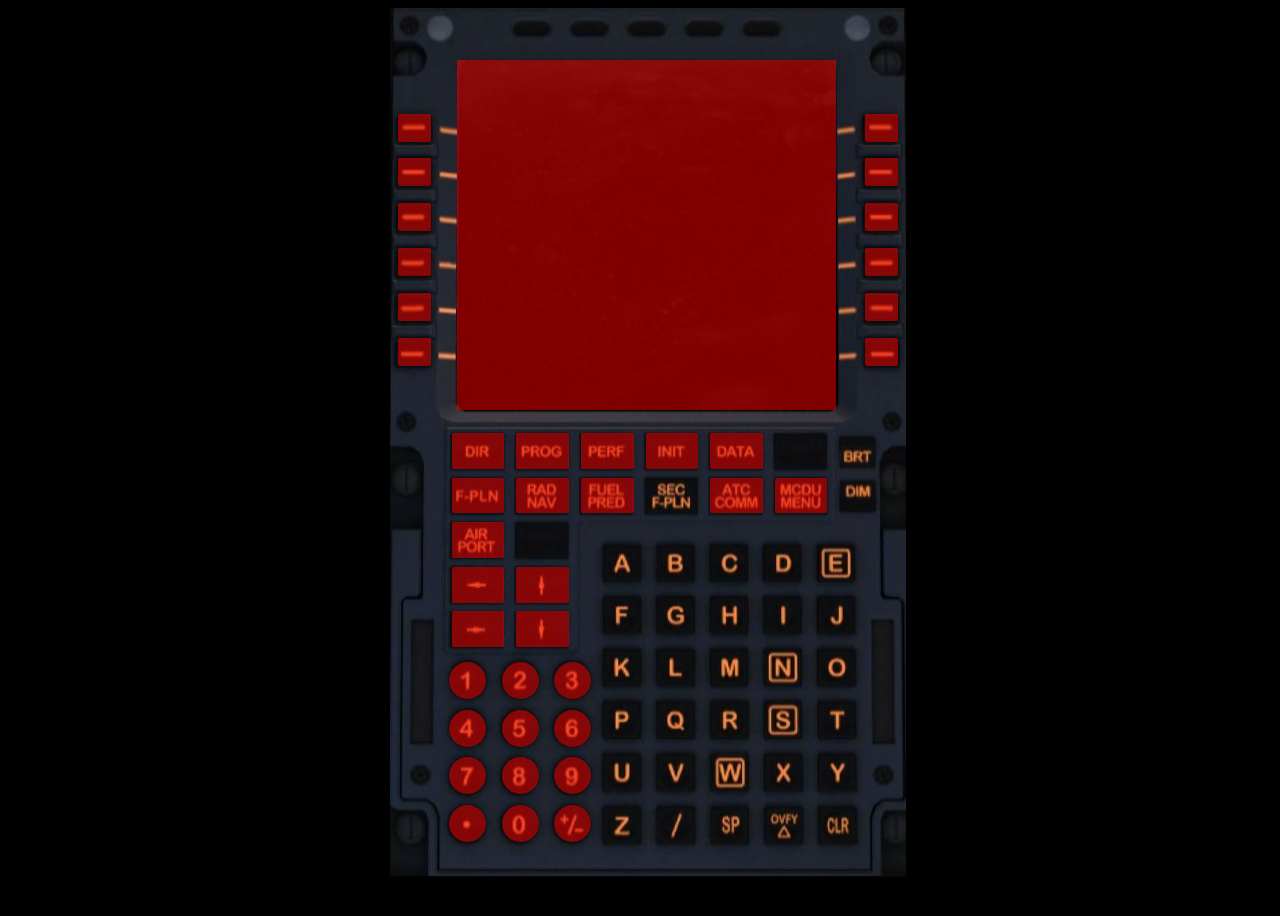
==== mcdu.html @ 5a7c3a77 "feat: implements number buttons" ====
<!DOCTYPE html>
<html>
    <head>
        <title>A320 MCDU</title>
        <link rel="stylesheet" href="css/mcdu.css" />
    </head>
    <body data-used-universe="1" data-showbuttons="1">
        <div class="mcdu">
            <div class="mcdu-panel">
                <img src="img/mcdu-bg.png" />
                <div class="mcdu-bg">
                    <div class="mcdu-lcd">
                        <img src="" data-element="lcdimage" class="screen-img" />
                        <img src="" data-element="lcdimage" class="screen-glow" />
                    </div>
                    <div class="mcdu-lcd-dust">
                        <img src="img/dust2.png" />
                    </div>
                </div>
                <div class="mcdu-fg">
                    <div class="btngroup-lsk">
                        <div data-button="lskbutton:1" class="skbutton sk-1"></div>
                        <div data-button="lskbutton:2" class="skbutton sk-2"></div>
                        <div data-button="lskbutton:3" class="skbutton sk-3"></div>
                        <div data-button="lskbutton:4" class="skbutton sk-4"></div>
                        <div data-button="lskbutton:5" class="skbutton sk-5"></div>
                        <div data-button="lskbutton:6" class="skbutton sk-6"></div>
                    </div>
                    <div class="btngroup-rsk">
                        <div data-button="rskbutton:1" class="skbutton sk-1"></div>
                        <div data-button="rskbutton:2" class="skbutton sk-2"></div>
                        <div data-button="rskbutton:3" class="skbutton sk-3"></div>
                        <div data-button="rskbutton:4" class="skbutton sk-4"></div>
                        <div data-button="rskbutton:5" class="skbutton sk-5"></div>
                        <div data-button="rskbutton:6" class="skbutton sk-6"></div>
                    </div>
                    <div class="menu-row1">
                        <div data-button="pagebutton:dirto" class="menubutton menu-col1"></div>
                        <div data-button="pagebutton:prog" class="menubutton menu-col2"></div>
                        <div data-button="pagebutton:perf" class="menubutton menu-col3"></div>
                        <div data-button="pagebutton:init" class="menubutton menu-col4"></div>
                        <div data-button="pagebutton:data" class="menubutton menu-col5"></div>    
                    </div>

                    <div class="menu-row2">
                        <div data-button="pagebutton:f-pln" class="menubutton menu-col1"></div>
                        <div data-button="pagebutton:radnav" class="menubutton menu-col2"></div>
                        <div data-button="pagebutton:fuel-pred" class="menubutton menu-col3"></div>
                        <div data-button="pagebutton:atc" class="menubutton menu-col5"></div>
                        <div data-button="pagebutton:mcdu" class="menubutton menu-col6"></div>
                    </div>

                    <div class="menu-row3">
                        <div data-button="pagebutton:airport" class="menubutton menu-col1"></div>
                    </div>

                    <div class="menu-row4">
                        <div data-button="arrowbutton:left" class="menubutton menu-col1"></div>
                        <div data-button="arrowbutton:up" class="menubutton menu-col2"></div>
                    </div>

                    <div class="menu-row5">
                        <div data-button="arrowbutton:right" class="menubutton menu-row5 menu-col1"></div>
                        <div data-button="arrowbutton:down" class="menubutton menu-row5 menu-col2"></div>
                    </div>

                    <div class="number-row1">
                        <div data-button="button:1" class="numberbutton number-col1"></div>
                        <div data-button="button:2" class="numberbutton number-col2"></div>
                        <div data-button="button:3" class="numberbutton number-col3"></div>
                    </div>
                    <div class="number-row2">
                        <div data-button="button:4" class="numberbutton number-col1"></div>
                        <div data-button="button:5" class="numberbutton number-col2"></div>
                        <div data-button="button:6" class="numberbutton number-col3"></div>
                    </div>
                    <div class="number-row3">
                        <div data-button="button:7" class="numberbutton number-col1"></div>
                        <div data-button="button:8" class="numberbutton number-col2"></div>
                        <div data-button="button:9" class="numberbutton number-col3"></div>
                    </div>
                    <div class="number-row4">
                        <div data-button="button:." class="numberbutton number-col1"></div>
                        <div data-button="button:0" class="numberbutton number-col2"></div>
                        <div data-button="button:+" class="numberbutton number-col3"></div>
                    </div>

                </div>
                <div data-button="toggleUsedUniverse" class="glassbutton">
                </div>
            </div>
        </div>
        <script src="js/mcdu.js">
        </script>
    </body>
</html>
---- css/mcdu.css ----
body {
    background-color: #000;
    width: 100vw;
    height: 100vh;
    overflow: hidden;
}

.mcdu {
    display:flex;
    justify-content:center; 
}

.mcdu-panel {
    position: relative;
    display: inline-block;
}

.mcdu-panel > img {
    z-index:10;
    max-height: 100vh;
}

.mcdu-bg, .mcdu-fg {
    width: 100%;
    height: 100%;
    position: absolute;
    left: 0;
    top: 0;
    overflow: hidden;
}

.mcdu-bg {
    z-index: -1;
}

.mcdu-lcd {
    background-color:#000;
    width: 100%;
    height: 100%;
}

.mcdu-lcd img {
    position: absolute;
    top: 7.1%;
    left: 12.5%;
    width: 74.8%;
}

[data-used-universe="1"] .screen-glow {
    filter: brightness(50) blur(0.2vh);
    opacity: 0.15;
}

.mcdu-lcd-dust img {
    display: none;
    position: absolute;
    top: 6%;
    left: 13%;
    width: 73.5%;
    opacity: 0.5;
    transform: scale(-1,1);
    filter: blur(0.1vh);
}

[data-used-universe="1"] .mcdu-lcd-dust img {
    display: inline-block;
}

[data-button] {
    position: absolute;
}

[data-showbuttons="1"] [data-button] {
    background-color: red;
    opacity: 0.5;
}

.glassbutton {
    top: 6%;
    left: 13%;
    width: 73.5%;
    height: 40%    
}

.skbutton {
    width: 6.5%;
    height: 3.2%;
    border-radius: 0.2vh;
}

.menubutton {
    width: 10.1%;
    height: 4.1%;
    border-radius: 0.2vh;
}

.numberbutton {
    width: 7.2%;
    padding-bottom: 7.2%;
    border-radius: 50%;
}

.btngroup-lsk .skbutton {
    left: 1.5%;
}

.btngroup-rsk .skbutton {
    right: 1.5%;
}

.sk-1 {
    top: 12.1%;
}

.sk-2 {
    top: 17.2%;
}

.sk-3 {
    top: 22.3%;
}

.sk-4 {
    top: 27.5%;
}

.sk-5 {
    top: 32.7%;
}

.sk-6 {
    top: 37.8%;
}

.menu-row1 .menubutton {
    top: 48.7%;
}

.menu-row2 .menubutton {
    top: 53.8%;
}

.menu-row3 .menubutton {
    top: 58.9%;
}

.menu-row4 .menubutton {
    top: 64%;
}

.menu-row5 .menubutton {
    top: 69.1%;
}

.menu-col1 {
    left: 12%;
}

.menu-col2 {
    left: 24.5%;
}

.menu-col3 {
    left: 37.1%;
}

.menu-col4 {
    left: 49.6%;
}

.menu-col5 {
    left: 62.1%;
}

.menu-col6 {
    left: 74.6%;
}

.number-row1 .numberbutton {
    top: 74.9%;
}

.number-row2 .numberbutton {
    top: 80.4%;
}

.number-row3 .numberbutton {
    top: 85.8%;
}

.number-row4 .numberbutton {
    top: 91.3%;
}

.number-col1 {
    left: 11.5%;
}

.number-col2 {
    left: 21.7%;
}

.number-col3 {
    left: 31.7%;
}
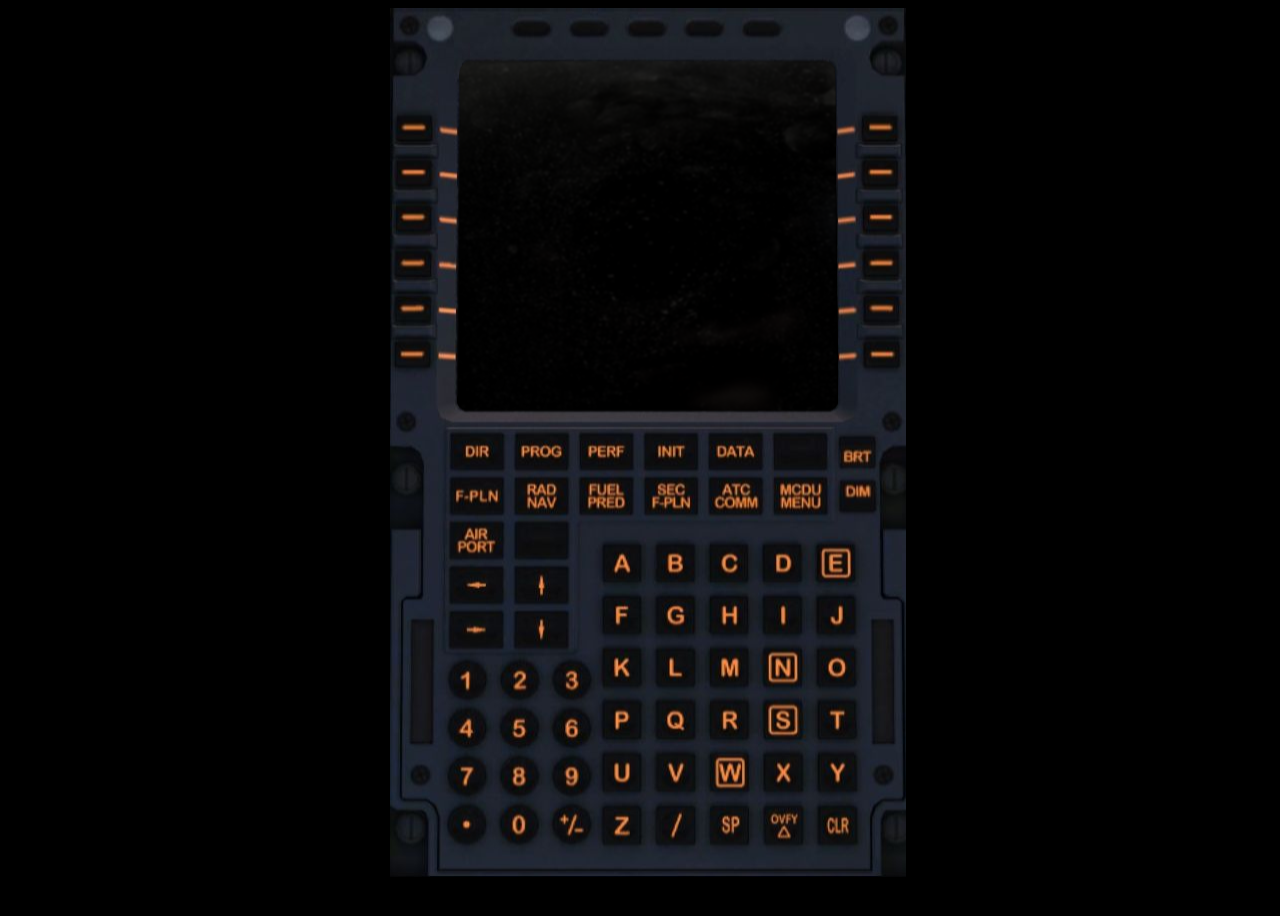
==== commit 25a9d299: "feat: simulates the +/- key behaviour" ====
--- a/mcdu.html
+++ b/mcdu.html
@@ -4,7 +4,7 @@
         <title>A320 MCDU</title>
         <link rel="stylesheet" href="css/mcdu.css" />
     </head>
-    <body data-used-universe="1" data-showbuttons="1">
+    <body data-used-universe="1" data-showbuttons="0">
         <div class="mcdu">
             <div class="mcdu-panel">
                 <img src="img/mcdu-bg.png" />
@@ -82,7 +82,7 @@
                     <div class="number-row4">
                         <div data-button="button:." class="numberbutton number-col1"></div>
                         <div data-button="button:0" class="numberbutton number-col2"></div>
-                        <div data-button="button:+" class="numberbutton number-col3"></div>
+                        <div data-button="button:-" class="numberbutton number-col3"></div>
                     </div>
 
                 </div>
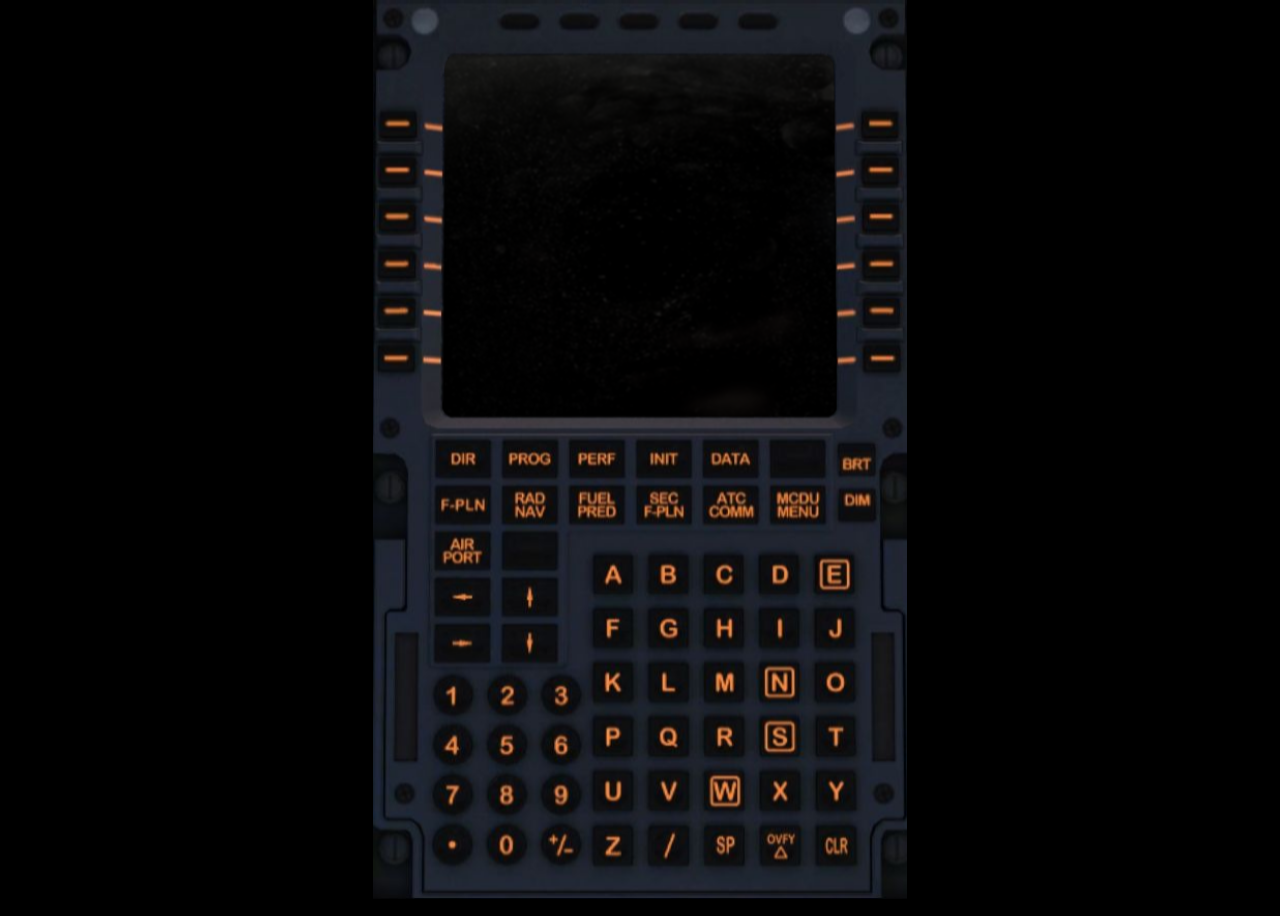
==== commit c261230f: "feat: content scales properly on different screens" ====
--- a/mcdu.html
+++ b/mcdu.html
@@ -2,90 +2,137 @@
 <html>
     <head>
         <title>A320 MCDU</title>
+        <meta name="apple-mobile-web-app-status-bar" content="#db4938" />
+        <link rel="manifest" href="mcdu_manifest.json" />
         <link rel="stylesheet" href="css/mcdu.css" />
     </head>
     <body data-used-universe="1" data-showbuttons="0">
         <div class="mcdu">
-            <div class="mcdu-panel">
-                <img src="img/mcdu-bg.png" />
-                <div class="mcdu-bg">
-                    <div class="mcdu-lcd">
-                        <img src="" data-element="lcdimage" class="screen-img" />
-                        <img src="" data-element="lcdimage" class="screen-glow" />
-                    </div>
-                    <div class="mcdu-lcd-dust">
-                        <img src="img/dust2.png" />
-                    </div>
+            <img src="img/mcdu-bg.png" class="mcdu_case" />
+            <div class="mcdu-glass">
+                <img src="" data-element="lcdimage" class="screen-img" />
+                <img src="" data-element="lcdimage" class="screen-glow" />
+                <img src="img/dust2.png" class="mcdu-glass--dust" />
+            </div>
+            <div class="mcdu-fg">
+    
+                <div class="skbuttons-left">
+                    <div data-button="lskbutton:1" class="skbutton sk-1"></div>
+                    <div data-button="lskbutton:2" class="skbutton sk-2"></div>
+                    <div data-button="lskbutton:3" class="skbutton sk-3"></div>
+                    <div data-button="lskbutton:4" class="skbutton sk-4"></div>
+                    <div data-button="lskbutton:5" class="skbutton sk-5"></div>
+                    <div data-button="lskbutton:6" class="skbutton sk-6"></div>
                 </div>
-                <div class="mcdu-fg">
-                    <div class="btngroup-lsk">
-                        <div data-button="lskbutton:1" class="skbutton sk-1"></div>
-                        <div data-button="lskbutton:2" class="skbutton sk-2"></div>
-                        <div data-button="lskbutton:3" class="skbutton sk-3"></div>
-                        <div data-button="lskbutton:4" class="skbutton sk-4"></div>
-                        <div data-button="lskbutton:5" class="skbutton sk-5"></div>
-                        <div data-button="lskbutton:6" class="skbutton sk-6"></div>
-                    </div>
-                    <div class="btngroup-rsk">
-                        <div data-button="rskbutton:1" class="skbutton sk-1"></div>
-                        <div data-button="rskbutton:2" class="skbutton sk-2"></div>
-                        <div data-button="rskbutton:3" class="skbutton sk-3"></div>
-                        <div data-button="rskbutton:4" class="skbutton sk-4"></div>
-                        <div data-button="rskbutton:5" class="skbutton sk-5"></div>
-                        <div data-button="rskbutton:6" class="skbutton sk-6"></div>
-                    </div>
-                    <div class="menu-row1">
-                        <div data-button="pagebutton:dirto" class="menubutton menu-col1"></div>
-                        <div data-button="pagebutton:prog" class="menubutton menu-col2"></div>
-                        <div data-button="pagebutton:perf" class="menubutton menu-col3"></div>
-                        <div data-button="pagebutton:init" class="menubutton menu-col4"></div>
-                        <div data-button="pagebutton:data" class="menubutton menu-col5"></div>    
-                    </div>
-
-                    <div class="menu-row2">
-                        <div data-button="pagebutton:f-pln" class="menubutton menu-col1"></div>
-                        <div data-button="pagebutton:radnav" class="menubutton menu-col2"></div>
-                        <div data-button="pagebutton:fuel-pred" class="menubutton menu-col3"></div>
-                        <div data-button="pagebutton:atc" class="menubutton menu-col5"></div>
-                        <div data-button="pagebutton:mcdu" class="menubutton menu-col6"></div>
-                    </div>
-
-                    <div class="menu-row3">
-                        <div data-button="pagebutton:airport" class="menubutton menu-col1"></div>
-                    </div>
-
-                    <div class="menu-row4">
-                        <div data-button="arrowbutton:left" class="menubutton menu-col1"></div>
-                        <div data-button="arrowbutton:up" class="menubutton menu-col2"></div>
-                    </div>
-
-                    <div class="menu-row5">
-                        <div data-button="arrowbutton:right" class="menubutton menu-row5 menu-col1"></div>
-                        <div data-button="arrowbutton:down" class="menubutton menu-row5 menu-col2"></div>
-                    </div>
-
-                    <div class="number-row1">
-                        <div data-button="button:1" class="numberbutton number-col1"></div>
-                        <div data-button="button:2" class="numberbutton number-col2"></div>
-                        <div data-button="button:3" class="numberbutton number-col3"></div>
-                    </div>
-                    <div class="number-row2">
-                        <div data-button="button:4" class="numberbutton number-col1"></div>
-                        <div data-button="button:5" class="numberbutton number-col2"></div>
-                        <div data-button="button:6" class="numberbutton number-col3"></div>
-                    </div>
-                    <div class="number-row3">
-                        <div data-button="button:7" class="numberbutton number-col1"></div>
-                        <div data-button="button:8" class="numberbutton number-col2"></div>
-                        <div data-button="button:9" class="numberbutton number-col3"></div>
-                    </div>
-                    <div class="number-row4">
-                        <div data-button="button:." class="numberbutton number-col1"></div>
-                        <div data-button="button:0" class="numberbutton number-col2"></div>
-                        <div data-button="button:-" class="numberbutton number-col3"></div>
-                    </div>
-
+    
+                <div class="skbuttons-right">
+                    <div data-button="rskbutton:1" class="skbutton sk-1"></div>
+                    <div data-button="rskbutton:2" class="skbutton sk-2"></div>
+                    <div data-button="rskbutton:3" class="skbutton sk-3"></div>
+                    <div data-button="rskbutton:4" class="skbutton sk-4"></div>
+                    <div data-button="rskbutton:5" class="skbutton sk-5"></div>
+                    <div data-button="rskbutton:6" class="skbutton sk-6"></div>
                 </div>
+    
+                <div class="menu-row1">
+                    <div data-button="pagebutton:dirto" class="menubutton menu-col1"></div>
+                    <div data-button="pagebutton:prog" class="menubutton menu-col2"></div>
+                    <div data-button="pagebutton:perf" class="menubutton menu-col3"></div>
+                    <div data-button="pagebutton:init" class="menubutton menu-col4"></div>
+                    <div data-button="pagebutton:data" class="menubutton menu-col5"></div>
+                </div>
+    
+                <div class="menu-row2">
+                    <div data-button="pagebutton:f-pln" class="menubutton menu-col1"></div>
+                    <div data-button="pagebutton:radnav" class="menubutton menu-col2"></div>
+                    <div data-button="pagebutton:fuel-pred" class="menubutton menu-col3"></div>
+                    <div data-button="pagebutton:atc" class="menubutton menu-col5"></div>
+                    <div data-button="pagebutton:mcdu" class="menubutton menu-col6"></div>
+                </div>
+    
+                <div class="menu-row3">
+                    <div data-button="pagebutton:airport" class="menubutton menu-col1"></div>
+                </div>
+    
+                <div class="menu-row4">
+                    <div data-button="arrowbutton:left" class="menubutton menu-col1"></div>
+                    <div data-button="arrowbutton:up" class="menubutton menu-col2"></div>
+                </div>
+    
+                <div class="menu-row5">
+                    <div data-button="arrowbutton:right" class="menubutton menu-row5 menu-col1"></div>
+                    <div data-button="arrowbutton:down" class="menubutton menu-row5 menu-col2"></div>
+                </div>
+    
+                <div class="number-row1">
+                    <div data-button="button:1" class="numberbutton number-col1"></div>
+                    <div data-button="button:2" class="numberbutton number-col2"></div>
+                    <div data-button="button:3" class="numberbutton number-col3"></div>
+                </div>
+                <div class="number-row2">
+                    <div data-button="button:4" class="numberbutton number-col1"></div>
+                    <div data-button="button:5" class="numberbutton number-col2"></div>
+                    <div data-button="button:6" class="numberbutton number-col3"></div>
+                </div>
+                <div class="number-row3">
+                    <div data-button="button:7" class="numberbutton number-col1"></div>
+                    <div data-button="button:8" class="numberbutton number-col2"></div>
+                    <div data-button="button:9" class="numberbutton number-col3"></div>
+                </div>
+                <div class="number-row4">
+                    <div data-button="button:." class="numberbutton number-col1"></div>
+                    <div data-button="button:0" class="numberbutton number-col2"></div>
+                    <div data-button="button:-" class="numberbutton number-col3"></div>
+                </div>
+    
+                <div class="alphabutton-row1">
+                    <div data-button="button:A" class="alphabutton alphabutton-col1"></div>
+                    <div data-button="button:B" class="alphabutton alphabutton-col2"></div>
+                    <div data-button="button:C" class="alphabutton alphabutton-col3"></div>
+                    <div data-button="button:D" class="alphabutton alphabutton-col4"></div>
+                    <div data-button="button:E" class="alphabutton alphabutton-col5"></div>
+                </div>
+    
+                <div class="alphabutton-row2">
+                    <div data-button="button:F" class="alphabutton alphabutton-col1"></div>
+                    <div data-button="button:G" class="alphabutton alphabutton-col2"></div>
+                    <div data-button="button:H" class="alphabutton alphabutton-col3"></div>
+                    <div data-button="button:I" class="alphabutton alphabutton-col4"></div>
+                    <div data-button="button:J" class="alphabutton alphabutton-col5"></div>
+                </div>
+    
+                <div class="alphabutton-row3">
+                    <div data-button="button:K" class="alphabutton alphabutton-col1"></div>
+                    <div data-button="button:L" class="alphabutton alphabutton-col2"></div>
+                    <div data-button="button:M" class="alphabutton alphabutton-col3"></div>
+                    <div data-button="button:N" class="alphabutton alphabutton-col4"></div>
+                    <div data-button="button:O" class="alphabutton alphabutton-col5"></div>
+                </div>
+    
+                <div class="alphabutton-row4">
+                    <div data-button="button:P" class="alphabutton alphabutton-col1"></div>
+                    <div data-button="button:Q" class="alphabutton alphabutton-col2"></div>
+                    <div data-button="button:R" class="alphabutton alphabutton-col3"></div>
+                    <div data-button="button:S" class="alphabutton alphabutton-col4"></div>
+                    <div data-button="button:T" class="alphabutton alphabutton-col5"></div>
+                </div>
+    
+                <div class="alphabutton-row5">
+                    <div data-button="button:U" class="alphabutton alphabutton-col1"></div>
+                    <div data-button="button:V" class="alphabutton alphabutton-col2"></div>
+                    <div data-button="button:W" class="alphabutton alphabutton-col3"></div>
+                    <div data-button="button:X" class="alphabutton alphabutton-col4"></div>
+                    <div data-button="button:Y" class="alphabutton alphabutton-col5"></div>
+                </div>
+    
+                <div class="alphabutton-row6">
+                    <div data-button="button:Z" class="alphabutton alphabutton-col1"></div>
+                    <div data-button="button:/" class="alphabutton alphabutton-col2"></div>
+                    <div data-button="button:SP" class="alphabutton alphabutton-col3"></div>
+                    <div data-button="button:OVFY" class="alphabutton alphabutton-col4"></div>
+                    <div data-button="button:CLR" class="alphabutton alphabutton-col5"></div>
+                </div>
+    
                 <div data-button="toggleUsedUniverse" class="glassbutton">
                 </div>
             </div>
--- a/css/mcdu.css
+++ b/css/mcdu.css
@@ -1,69 +1,78 @@
 body {
-    background-color: #000;
     width: 100vw;
     height: 100vh;
     overflow: hidden;
+    background-color: #000;
 }
 
 .mcdu {
-    display:flex;
-    justify-content:center; 
-}
-
-.mcdu-panel {
-    position: relative;
-    display: inline-block;
-}
-
-.mcdu-panel > img {
-    z-index:10;
+    width: 100vw;
+    height: calc(100vw / .593);
     max-height: 100vh;
-}
-
-.mcdu-bg, .mcdu-fg {
+    max-width: calc(100vh * .593);
+    position: absolute;
+    margin: auto;
+    top: 0;
+    left: 0;
+    right: 0;
+}
+
+.mcdu_case {
+    display: block;
+    width: 100%;
+    height: auto;
+}
+
+.mcdu-glass {
+    position: absolute;
+    top: 0;
+    left: 0;
     width: 100%;
     height: 100%;
-    position: absolute;
-    left: 0;
-    top: 0;
+    z-index: -1;
     overflow: hidden;
 }
 
-.mcdu-bg {
-    z-index: -1;
-}
-
-.mcdu-lcd {
-    background-color:#000;
-    width: 100%;
-    height: 100%;
-}
-
-.mcdu-lcd img {
-    position: absolute;
-    top: 7.1%;
-    left: 12.5%;
-    width: 74.8%;
-}
-
-[data-used-universe="1"] .screen-glow {
-    filter: brightness(50) blur(0.2vh);
-    opacity: 0.15;
-}
-
-.mcdu-lcd-dust img {
+.mcdu-glass--dust {
     display: none;
     position: absolute;
     top: 6%;
     left: 13%;
     width: 73.5%;
     opacity: 0.5;
-    transform: scale(-1,1);
+    transform: scale(-1, 1);
     filter: blur(0.1vh);
 }
 
-[data-used-universe="1"] .mcdu-lcd-dust img {
+[data-used-universe="1"] .mcdu-glass--dust {
     display: inline-block;
+}
+
+.screen-img,
+.screen-glow {
+    position: absolute;
+    top: 7.2%;
+    left: 12.5%;
+    width: 74.8%;
+}
+
+.screen-glow {
+    display: none;
+}
+
+[data-used-universe="1"] .screen-glow {
+    display: inline-block;
+    filter: brightness(50) blur(0.2vh);
+    opacity: 0.15;
+}
+
+
+.mcdu-fg {
+    position: absolute;
+    top: 0.3%;
+    left: 0;
+    width: 100%;
+    height: 100%;
 }
 
 [data-button] {
@@ -79,7 +88,7 @@
     top: 6%;
     left: 13%;
     width: 73.5%;
-    height: 40%    
+    height: 40%
 }
 
 .skbutton {
@@ -100,11 +109,17 @@
     border-radius: 50%;
 }
 
-.btngroup-lsk .skbutton {
+.alphabutton {
+    width: 7.2%;
+    padding-bottom: 7.2%;
+    border-radius: 0.2vh;
+}
+
+.skbuttons-left .skbutton {
     left: 1.5%;
 }
 
-.btngroup-rsk .skbutton {
+.skbuttons-right .skbutton {
     right: 1.5%;
 }
 
@@ -203,3 +218,47 @@
 .number-col3 {
     left: 31.7%;
 }
+
+.alphabutton-row1 .alphabutton {
+    top: 61.5%;
+}
+
+.alphabutton-row2 .alphabutton {
+    top: 67.3%;
+}
+
+.alphabutton-row3 .alphabutton {
+    top: 73.4%;
+}
+
+.alphabutton-row4 .alphabutton {
+    top: 79.4%;
+}
+
+.alphabutton-row5 .alphabutton {
+    top: 85.4%;
+}
+
+.alphabutton-row6 .alphabutton {
+    top: 91.4%;
+}
+
+.alphabutton-col1 {
+    left: 41.5%;
+}
+
+.alphabutton-col2 {
+    left: 51.8%;
+}
+
+.alphabutton-col3 {
+    left: 62.2%;
+}
+
+.alphabutton-col4 {
+    left: 72.57%;
+}
+
+.alphabutton-col5 {
+    left: 82.9%;
+}
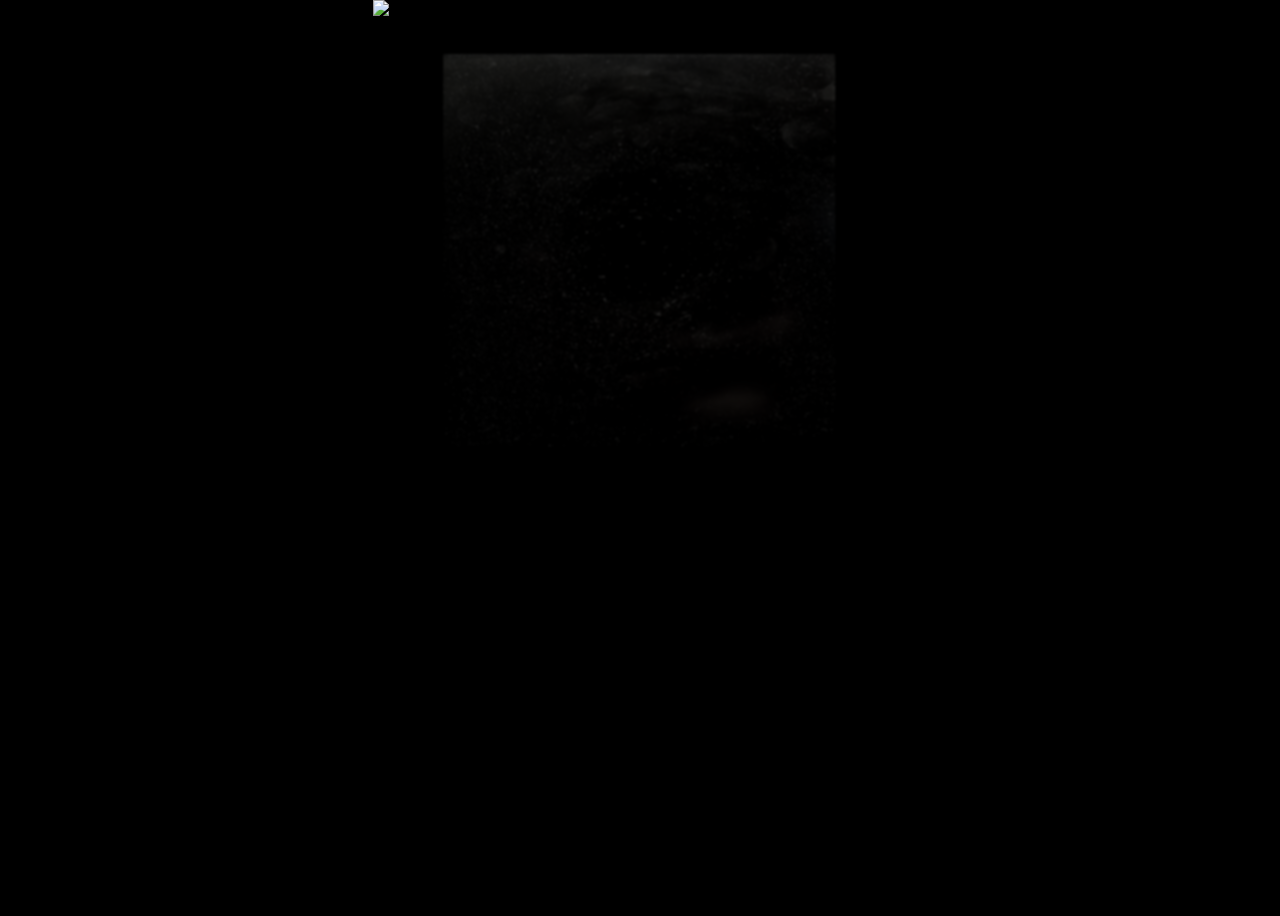
==== commit 06defd28: "feat: adds double-tap-zoom prevention" ====
--- a/mcdu.html
+++ b/mcdu.html
@@ -8,7 +8,7 @@
     </head>
     <body data-used-universe="1" data-showbuttons="0">
         <div class="mcdu">
-            <img src="img/mcdu-bg.png" class="mcdu_case" />
+            <img src="img/mcdu-bg-day.png" class="mcdu_case" />
             <div class="mcdu-glass">
                 <img src="" data-element="lcdimage" class="screen-img" />
                 <img src="" data-element="lcdimage" class="screen-glow" />
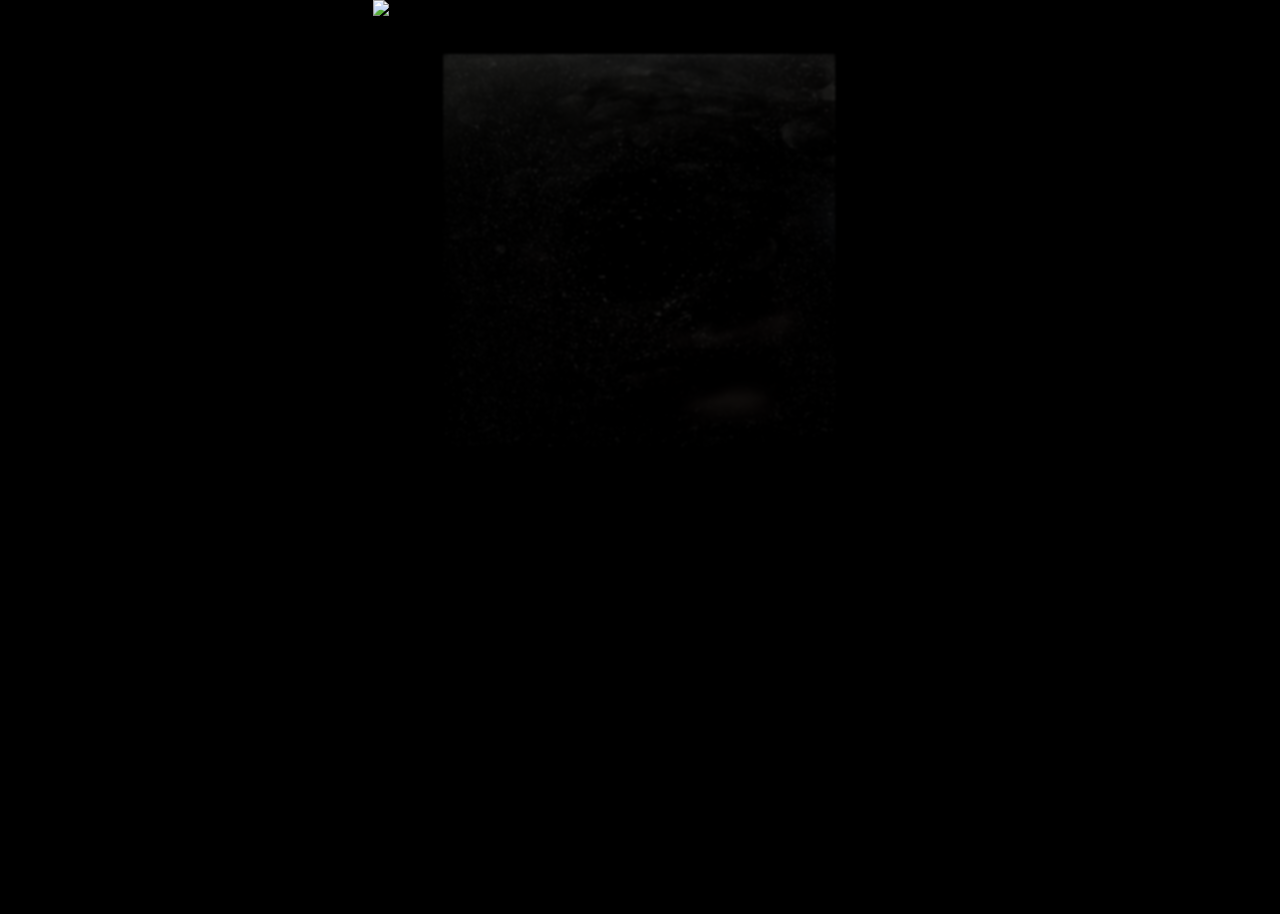
==== commit be81abe1: "feat: enables mobile full screen" ====
--- a/mcdu.html
+++ b/mcdu.html
@@ -2,8 +2,10 @@
 <html>
     <head>
         <title>A320 MCDU</title>
-        <meta name="apple-mobile-web-app-status-bar" content="#db4938" />
-        <link rel="manifest" href="mcdu_manifest.json" />
+        <meta name="mobile-web-app-capable" content="yes">
+        <meta name="apple-mobile-web-app-capable" content="yes">
+        <meta name="apple-mobile-web-app-status-bar" content="#333333" />
+        <meta name="viewport" content="width=device-width; initial-scale=1.0; user-scalable=0;">
         <link rel="stylesheet" href="css/mcdu.css" />
     </head>
     <body data-used-universe="1" data-showbuttons="0">
--- a/css/mcdu.css
+++ b/css/mcdu.css
@@ -1,6 +1,16 @@
+* {
+    -webkit-touch-callout: none;
+    -webkit-tap-highlight-color: rgba(0,0,0,0);
+    -webkit-text-size-adjust: none;
+    text-size-adjust: none;
+    -webkit-user-select: none;
+    user-select: none;
+}
+
 body {
-    width: 100vw;
-    height: 100vh;
+    width: calc(100vw - 2px);
+    height: calc(100vh - 2px);
+    margin-left: 1px;
     overflow: hidden;
     background-color: #000;
 }
@@ -261,4 +271,4 @@
 
 .alphabutton-col5 {
     left: 82.9%;
-}
+}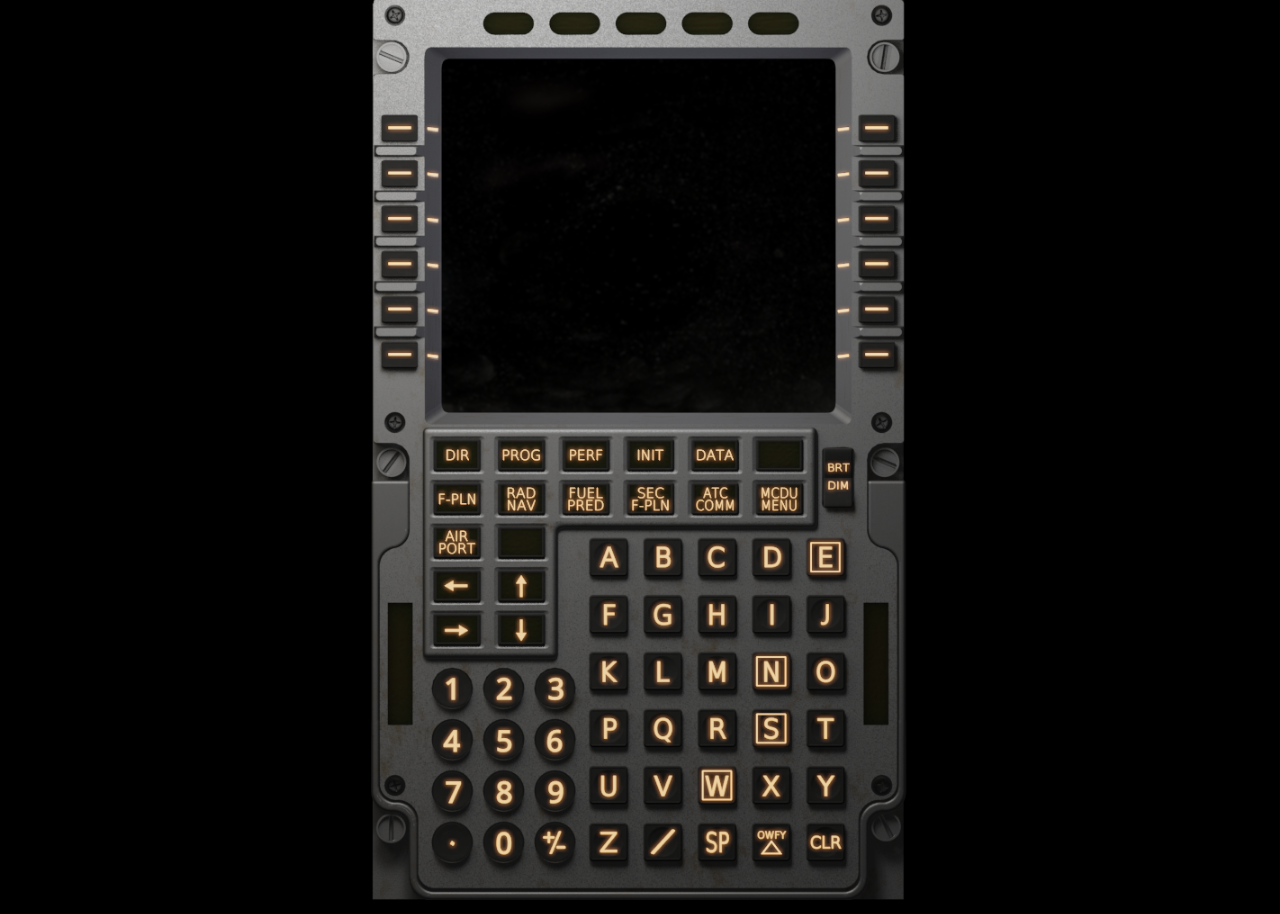
==== commit cd9eeeeb: "feat: adds newly rendered background image" ====
--- a/mcdu.html
+++ b/mcdu.html
@@ -10,10 +10,10 @@
     </head>
     <body data-used-universe="1" data-showbuttons="0">
         <div class="mcdu">
-            <img src="img/mcdu-bg-day.png" class="mcdu_case" />
+            <img src="img/mcdu-bg.png" class="mcdu_case" />
             <div class="mcdu-glass">
-                <img src="" data-element="lcdimage" class="screen-img" />
-                <img src="" data-element="lcdimage" class="screen-glow" />
+                <img src="" xdata-element="lcdimage" class="screen-img" />
+                <img src="" xdata-element="lcdimage" class="screen-glow" />
                 <img src="img/dust2.png" class="mcdu-glass--dust" />
             </div>
             <div class="mcdu-fg">
@@ -48,6 +48,7 @@
                     <div data-button="pagebutton:f-pln" class="menubutton menu-col1"></div>
                     <div data-button="pagebutton:radnav" class="menubutton menu-col2"></div>
                     <div data-button="pagebutton:fuel-pred" class="menubutton menu-col3"></div>
+                    <div data-button="" class="menubutton menu-col4"></div>
                     <div data-button="pagebutton:atc" class="menubutton menu-col5"></div>
                     <div data-button="pagebutton:mcdu" class="menubutton menu-col6"></div>
                 </div>
--- a/css/mcdu.css
+++ b/css/mcdu.css
@@ -17,9 +17,9 @@
 
 .mcdu {
     width: 100vw;
-    height: calc(100vw / .593);
+    height: calc(100vw / .6);
     max-height: 100vh;
-    max-width: calc(100vh * .593);
+    max-width: calc(100vh * .6);
     position: absolute;
     margin: auto;
     top: 0;
@@ -50,7 +50,7 @@
     left: 13%;
     width: 73.5%;
     opacity: 0.5;
-    transform: scale(-1, 1);
+    transform: scale(1, -1);
     filter: blur(0.1vh);
 }
 
@@ -61,9 +61,9 @@
 .screen-img,
 .screen-glow {
     position: absolute;
-    top: 7.2%;
-    left: 12.5%;
-    width: 74.8%;
+    top: 7.5%;
+    left: 13.4%;
+    width: 72.8%;
 }
 
 .screen-glow {
@@ -102,119 +102,119 @@
 }
 
 .skbutton {
-    width: 6.5%;
-    height: 3.2%;
+    width: 7.7%;
+    height: 3.3%;
     border-radius: 0.2vh;
 }
 
 .menubutton {
-    width: 10.1%;
-    height: 4.1%;
+    width: 9.8%;
+    height: 4%;
     border-radius: 0.2vh;
 }
 
 .numberbutton {
-    width: 7.2%;
-    padding-bottom: 7.2%;
+    width: 7.5%;
+    padding-bottom: 7.5%;
     border-radius: 50%;
 }
 
 .alphabutton {
-    width: 7.2%;
-    padding-bottom: 7.2%;
+    width: 7.4%;
+    padding-bottom: 7.4%;
     border-radius: 0.2vh;
 }
 
 .skbuttons-left .skbutton {
-    left: 1.5%;
+    left: 1.6%;
 }
 
 .skbuttons-right .skbutton {
-    right: 1.5%;
+    right: 2.1%;
 }
 
 .sk-1 {
-    top: 12.1%;
+    top: 12.3%;
 }
 
 .sk-2 {
-    top: 17.2%;
+    top: 17.34%;
 }
 
 .sk-3 {
-    top: 22.3%;
+    top: 22.4%;
 }
 
 .sk-4 {
-    top: 27.5%;
+    top: 27.4%;
 }
 
 .sk-5 {
-    top: 32.7%;
+    top: 32.5%;
 }
 
 .sk-6 {
-    top: 37.8%;
+    top: 37.6%;
 }
 
 .menu-row1 .menubutton {
-    top: 48.7%;
+    top: 48.2%;
 }
 
 .menu-row2 .menubutton {
-    top: 53.8%;
+    top: 53.04%;
 }
 
 .menu-row3 .menubutton {
-    top: 58.9%;
+    top: 57.9%;
 }
 
 .menu-row4 .menubutton {
-    top: 64%;
+    top: 62.8%;
 }
 
 .menu-row5 .menubutton {
-    top: 69.1%;
+    top: 67.6%;
 }
 
 .menu-col1 {
-    left: 12%;
+    left: 11.3%;
 }
 
 .menu-col2 {
-    left: 24.5%;
+    left: 23.2%;
 }
 
 .menu-col3 {
-    left: 37.1%;
+    left: 35.1%;
 }
 
 .menu-col4 {
-    left: 49.6%;
+    left: 47%;
 }
 
 .menu-col5 {
-    left: 62.1%;
+    left: 59%;
 }
 
 .menu-col6 {
-    left: 74.6%;
+    left: 70.95%;
 }
 
 .number-row1 .numberbutton {
-    top: 74.9%;
+    top: 73.9%;
 }
 
 .number-row2 .numberbutton {
-    top: 80.4%;
+    top: 79.6%;
 }
 
 .number-row3 .numberbutton {
-    top: 85.8%;
+    top: 85.3%;
 }
 
 .number-row4 .numberbutton {
-    top: 91.3%;
+    top: 91%;
 }
 
 .number-col1 {
@@ -222,53 +222,53 @@
 }
 
 .number-col2 {
-    left: 21.7%;
+    left: 21.1%;
 }
 
 .number-col3 {
-    left: 31.7%;
+    left: 30.6%;
 }
 
 .alphabutton-row1 .alphabutton {
-    top: 61.5%;
+    top: 59.5%;
 }
 
 .alphabutton-row2 .alphabutton {
-    top: 67.3%;
+    top: 65.8%;
 }
 
 .alphabutton-row3 .alphabutton {
-    top: 73.4%;
+    top: 72.1%;
 }
 
 .alphabutton-row4 .alphabutton {
-    top: 79.4%;
+    top: 78.4%;
 }
 
 .alphabutton-row5 .alphabutton {
-    top: 85.4%;
+    top: 84.8%;
 }
 
 .alphabutton-row6 .alphabutton {
-    top: 91.4%;
+    top: 91.1%;
 }
 
 .alphabutton-col1 {
-    left: 41.5%;
+    left: 40.6%;
 }
 
 .alphabutton-col2 {
-    left: 51.8%;
+    left: 50.7%;
 }
 
 .alphabutton-col3 {
-    left: 62.2%;
+    left: 60.7%;
 }
 
 .alphabutton-col4 {
-    left: 72.57%;
+    left: 70.7%;
 }
 
 .alphabutton-col5 {
-    left: 82.9%;
+    left: 80.7%;
 }